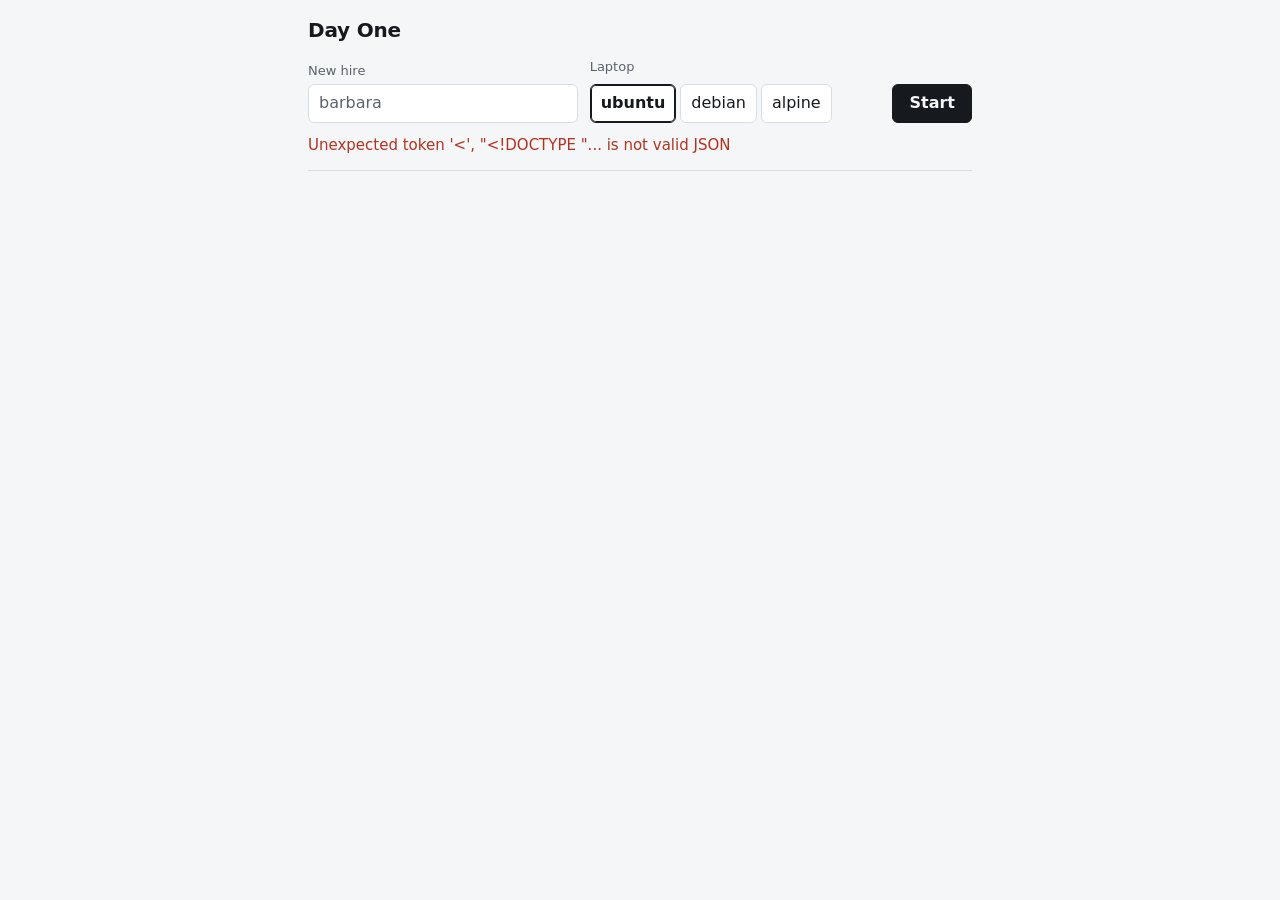
==== web/index.html @ 6fa5296d "feat(web): add live run page, resumable SSE, and API tests against Atlas" ====
<!doctype html>
<html lang="en">
<head>
  <meta charset="utf-8">
  <meta name="viewport" content="width=device-width, initial-scale=1">
  <title>Day One</title>
  <link rel="stylesheet" href="style.css">
  <script type="module" src="app.js"></script>
</head>
<body>
  <header class="top">
    <h1>Day One</h1>
    <nav class="hires" aria-label="Hires" id="hires"></nav>
  </header>

  <form class="start" id="start">
    <label class="field">
      <span>New hire</span>
      <input id="hire-name" name="hire" list="hire-names" autocomplete="off" required pattern="[a-z]+" placeholder="barbara">
      <datalist id="hire-names"></datalist>
    </label>
    <fieldset class="machines">
      <legend>Laptop</legend>
      <label><input type="radio" name="machine" value="ubuntu" checked><span>ubuntu</span></label>
      <label><input type="radio" name="machine" value="debian"><span>debian</span></label>
      <label><input type="radio" name="machine" value="alpine"><span>alpine</span></label>
    </fieldset>
    <button type="submit" class="primary">Start</button>
    <p class="form-error" id="form-error" role="alert" hidden></p>
  </form>

  <main class="run" id="run" hidden>
    <section class="run-head" aria-live="polite">
      <div class="run-title">
        <h2 id="run-hire"></h2>
        <p id="run-state" class="run-state"></p>
      </div>
      <button type="button" id="resume" class="secondary" hidden>Resume</button>
    </section>
    <p class="notice" id="notice" hidden></p>
    <ol class="steps" id="steps"></ol>
    <section class="compare" id="compare" aria-label="Hire 1 compared with this hire"></section>
    <section class="terminal" aria-label="Terminal">
      <pre id="terminal"></pre>
    </section>
  </main>

  <p class="empty" id="empty" hidden>No runs in Atlas yet. Type a hire's name, pick their laptop and press Start.</p>
</body>
</html>
---- web/style.css ----
:root {
  --surface: #f5f6f7;
  --raised: #ffffff;
  --ink: #16191d;
  --muted: #5b636d;
  --rule: #d9dde2;
  --focus: #2f5fd0;
  /* status colours follow intern_overlay.js: green = memory, amber = reasoning, red = moved/failed */
  --verified: #16191d;
  --skipped: #6a727c;
  --memory: #157347;
  --reasoning: #9a5b00;
  --stale: #b4321f;
  --failed: #b4321f;
  --pending: #2f5fd0;
  --memory-wash: #e3f2ea;
  --reasoning-wash: #f8ecd6;
  --stale-wash: #f9e3df;
  --pending-wash: #e4ebfa;
  --terminal-bg: #15181c;
  --terminal-ink: #d7dce2;
  --terminal-dim: #8a939e;
  --ease-out: cubic-bezier(0.23, 1, 0.32, 1);
  --sans: ui-sans-serif, -apple-system, "SF Pro Text", "Segoe UI", system-ui, sans-serif;
  --mono: ui-monospace, "SF Mono", "JetBrains Mono", Menlo, monospace;
  color-scheme: light dark;
}

@media (prefers-color-scheme: dark) {
  :root {
    --surface: #121418;
    --raised: #1a1d22;
    --ink: #e8ebee;
    --muted: #9aa3ad;
    --rule: #2c3138;
    --focus: #7ea2ff;
    --verified: #e8ebee;
    --skipped: #8b939d;
    --memory: #4cc38a;
    --reasoning: #e4a23c;
    --stale: #f07a66;
    --failed: #f07a66;
    --pending: #7ea2ff;
    --memory-wash: #15301f;
    --reasoning-wash: #33260f;
    --stale-wash: #3a1d18;
    --pending-wash: #1b2540;
    --terminal-bg: #0c0e11;
  }
}

* { box-sizing: border-box; }

[hidden] { display: none !important; }

html { font-size: 16px; }

body {
  margin: 0 auto;
  max-width: 44rem;
  padding: 1rem 1.25rem 1.25rem;
  background: var(--surface);
  color: var(--ink);
  font: 400 1rem/1.4 var(--sans);
  font-variant-numeric: tabular-nums;
  min-height: 100dvh;
  display: flex;
  flex-direction: column;
  gap: 0.875rem;
}

:focus-visible { outline: 2px solid var(--focus); outline-offset: 2px; }

h1, h2, p { margin: 0; }

.top {
  display: flex;
  align-items: baseline;
  justify-content: space-between;
  gap: 1rem;
  flex-wrap: wrap;
}

h1 { font-size: 1.25rem; font-weight: 700; letter-spacing: -0.01em; }

.hires { display: flex; gap: 0.25rem; flex-wrap: wrap; }

.hires a {
  color: var(--muted);
  text-decoration: none;
  padding: 0.25rem 0.5rem;
  border-radius: 6px;
  font-size: 0.9375rem;
}
.hires a[aria-current="page"] { color: var(--ink); background: var(--raised); box-shadow: inset 0 0 0 1px var(--rule); font-weight: 600; }
@media (hover: hover) and (pointer: fine) { .hires a:hover { color: var(--ink); } }

/* Start form: one row */
.start {
  display: flex;
  align-items: flex-end;
  gap: 0.75rem;
  flex-wrap: wrap;
  padding-bottom: 0.875rem;
  border-bottom: 1px solid var(--rule);
}

.field { display: grid; gap: 0.25rem; flex: 1 1 9rem; }
.field span, .machines legend { font-size: 0.8125rem; color: var(--muted); }

input[type="text"], input:not([type]) , #hire-name {
  font: inherit;
  color: var(--ink);
  background: var(--raised);
  border: 1px solid var(--rule);
  border-radius: 6px;
  padding: 0.4375rem 0.625rem;
  width: 100%;
}
#hire-name::placeholder { color: var(--muted); }

.machines { border: 0; padding: 0; margin: 0; display: flex; flex-wrap: wrap; gap: 0.25rem; }
.machines legend { padding: 0; margin-bottom: 0.25rem; float: left; width: 100%; }
.machines label span {
  display: inline-block;
  padding: 0.4375rem 0.625rem;
  border: 1px solid var(--rule);
  border-radius: 6px;
  background: var(--raised);
  cursor: pointer;
}
.machines input { position: absolute; opacity: 0; pointer-events: none; }
.machines input:checked + span { border-color: var(--ink); box-shadow: inset 0 0 0 1px var(--ink); font-weight: 600; }
.machines input:focus-visible + span { outline: 2px solid var(--focus); outline-offset: 2px; }

button {
  font: inherit;
  font-weight: 600;
  border-radius: 6px;
  padding: 0.4375rem 1rem;
  cursor: pointer;
  transition: transform 140ms var(--ease-out);
}
button:active { transform: scale(0.97); }
button:disabled { opacity: 0.5; cursor: default; transform: none; }
.primary { background: var(--ink); color: var(--surface); border: 1px solid var(--ink); }
.secondary { background: var(--raised); color: var(--ink); border: 1px solid var(--rule); }

.form-error { flex-basis: 100%; color: var(--failed); font-size: 0.9375rem; }

/* Run */
.run { display: flex; flex-direction: column; gap: 0.75rem; flex: 1; min-height: 0; }

.run-head { display: flex; justify-content: space-between; align-items: center; gap: 1rem; }
.run-title { display: flex; align-items: baseline; gap: 0.75rem; flex-wrap: wrap; }
h2 { font-size: 1.375rem; font-weight: 700; letter-spacing: -0.01em; }
.run-state { color: var(--muted); }
.run-state[data-state="running"] { color: var(--pending); }
.run-state[data-state="stopped"] { color: var(--stale); font-weight: 600; }
.run-state[data-state="failed"] { color: var(--failed); font-weight: 600; }
.recorded { color: var(--muted); font-style: italic; }

.notice {
  padding: 0.5rem 0.75rem;
  border-radius: 6px;
  background: var(--stale-wash);
  color: var(--stale);
  font-weight: 600;
}
.notice[data-kind="resume"] { background: var(--pending-wash); color: var(--pending); }

/* Steps: one row per step, status word on the right, evidence underneath */
.steps { list-style: none; margin: 0; padding: 0; border-top: 1px solid var(--rule); }

.step {
  display: grid;
  grid-template-columns: 1fr auto;
  column-gap: 1rem;
  padding: 0.3125rem 0.5rem 0.3125rem 0.75rem;
  border-bottom: 1px solid var(--rule);
  border-left: 3px solid transparent;
  transition: background-color 900ms ease;
}
.step-title { font-weight: 500; }
.step-status { font-weight: 600; text-align: right; white-space: nowrap; }
.step-runs { grid-column: 2; text-align: right; font-size: 0.8125rem; font-weight: 600; color: var(--muted); }
.step-line {
  grid-column: 1;
  font: 0.8125rem/1.35 var(--mono);
  color: var(--muted);
  overflow-wrap: anywhere;
}
.step-note { grid-column: 1 / -1; font-size: 0.875rem; font-weight: 600; }

.step[data-status="not_started"] .step-title { color: var(--muted); }
.step[data-status="not_started"] .step-status { color: var(--muted); font-weight: 400; }
.step[data-status="pending"], .step[data-checking] { border-left-color: var(--pending); }
.step[data-status="pending"] .step-status, .step[data-checking] .step-status { color: var(--pending); }
.step[data-status="verified"] { border-left-color: var(--verified); }
.step[data-status="skipped"] { border-left-color: var(--skipped); }
.step[data-status="skipped"] .step-status { color: var(--skipped); }
.step[data-status="fixed_from_memory"] { border-left-color: var(--memory); }
.step[data-status="fixed_from_memory"] .step-status { color: var(--memory); }
.step[data-status="fixed_by_reasoning"] { border-left-color: var(--reasoning); }
.step[data-status="fixed_by_reasoning"] .step-status { color: var(--reasoning); }
.step[data-status="stale"] { border-left-color: var(--stale); }
.step[data-status="stale"] .step-status { color: var(--stale); }
.step[data-status="failed"] { border-left-color: var(--failed); }
.step[data-status="failed"] .step-status { color: var(--failed); }

.step-note[data-kind="memory"], .step-note[data-kind="locator"] { color: var(--memory); }
.step-note[data-kind="reasoning"], .step-note[data-kind="locating"] { color: var(--reasoning); }
.step-note[data-kind="error"], .step-note[data-kind="moved"], .step-note[data-kind="drift"] { color: var(--stale); }

/* One motion: the row that just changed status is washed in its colour, then settles. */
.step[data-changed] { transition: none; background: var(--pending-wash); }
.step[data-changed][data-status="fixed_from_memory"] { background: var(--memory-wash); }
.step[data-changed][data-status="fixed_by_reasoning"] { background: var(--reasoning-wash); }
.step[data-changed][data-status="stale"], .step[data-changed][data-status="failed"] { background: var(--stale-wash); }

.compare { display: grid; gap: 0.125rem; font-size: 0.9375rem; }
.compare p:first-child { color: var(--muted); }
.compare strong { font-weight: 600; color: var(--ink); }

.terminal {
  flex: 1 1 10rem;
  min-height: 10rem;
  background: var(--terminal-bg);
  border-radius: 8px;
  overflow: hidden;
  display: flex;
}
.terminal pre {
  margin: 0;
  padding: 0.625rem 0.75rem;
  width: 100%;
  max-height: 22rem;
  overflow: auto;
  color: var(--terminal-ink);
  font: 0.8125rem/1.45 var(--mono);
  white-space: pre-wrap;
  overflow-wrap: anywhere;
}
.terminal .command { color: #ffffff; font-weight: 600; }
.terminal .placeholder { color: var(--terminal-dim); }

.empty { color: var(--muted); padding: 2rem 0; }

@media (prefers-reduced-motion: reduce) {
  .step { transition: none; }
  button { transition: none; }
  button:active { transform: none; }
}
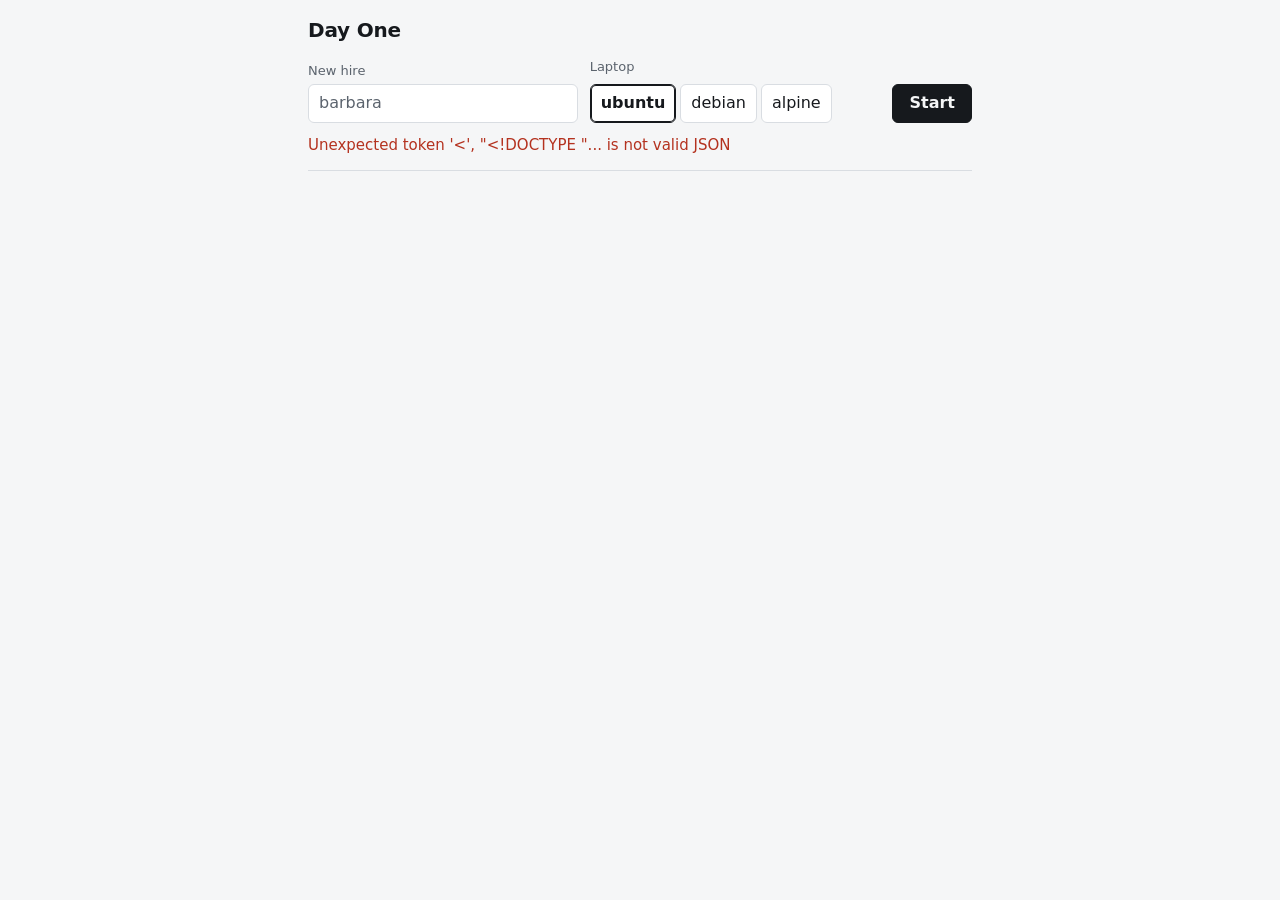
==== commit cc3ed595: "fix(api): match engine reconcile semantics and QA's number definitions Fixes from memory and LLM cal" ====
--- a/web/index.html
+++ b/web/index.html
@@ -37,7 +37,7 @@
       </div>
       <button type="button" id="resume" class="secondary" hidden>Resume</button>
     </section>
-    <p class="notice" id="notice" hidden></p>
+    <ul class="notices" id="notices"></ul>
     <ol class="steps" id="steps"></ol>
     <section class="compare" id="compare" aria-label="Hire 1 compared with this hire"></section>
     <section class="terminal" aria-label="Terminal">
--- a/web/style.css
+++ b/web/style.css
@@ -160,14 +160,11 @@
 .run-state[data-state="failed"] { color: var(--failed); font-weight: 600; }
 .recorded { color: var(--muted); font-style: italic; }
 
-.notice {
-  padding: 0.5rem 0.75rem;
-  border-radius: 6px;
-  background: var(--stale-wash);
-  color: var(--stale);
-  font-weight: 600;
-}
-.notice[data-kind="resume"] { background: var(--pending-wash); color: var(--pending); }
+.notices { list-style: none; margin: 0; padding: 0; display: grid; gap: 0.25rem; font-weight: 600; }
+.notices:empty { display: none; }
+.notices li { padding-left: 0.75rem; border-left: 3px solid currentColor; }
+.notices [data-kind="drift"] { color: var(--stale); }
+.notices [data-kind="resume"], .notices [data-kind="readme"] { color: var(--pending); }
 
 /* Steps: one row per step, status word on the right, evidence underneath */
 .steps { list-style: none; margin: 0; padding: 0; border-top: 1px solid var(--rule); }
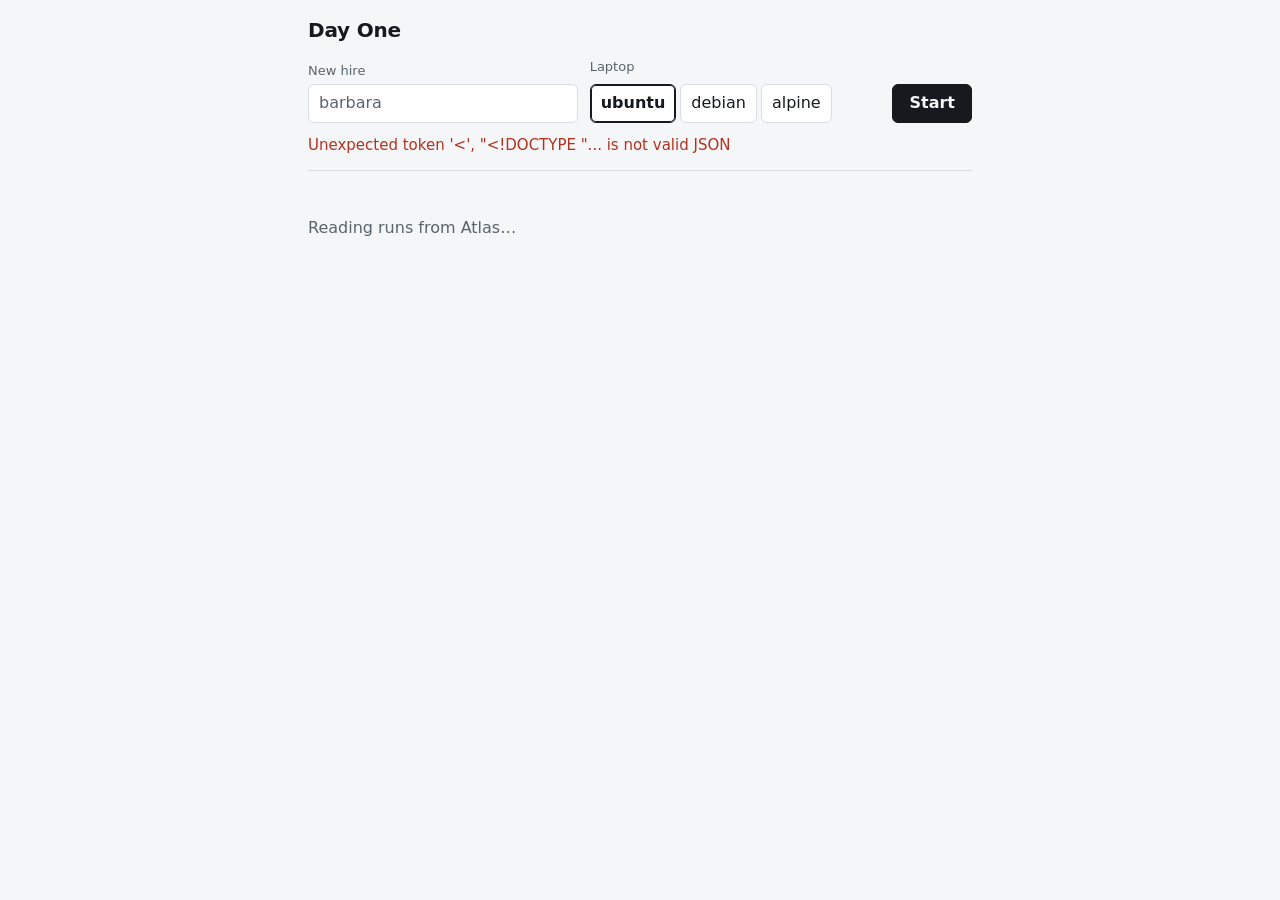
==== commit 5fb9120e: "fix(web): show a loading line while runs are read from Atlas" ====
--- a/web/index.html
+++ b/web/index.html
@@ -45,6 +45,6 @@
     </section>
   </main>
 
-  <p class="empty" id="empty" hidden>No runs in Atlas yet. Type a hire's name, pick their laptop and press Start.</p>
+  <p class="empty" id="empty">Reading runs from Atlas…</p>
 </body>
 </html>
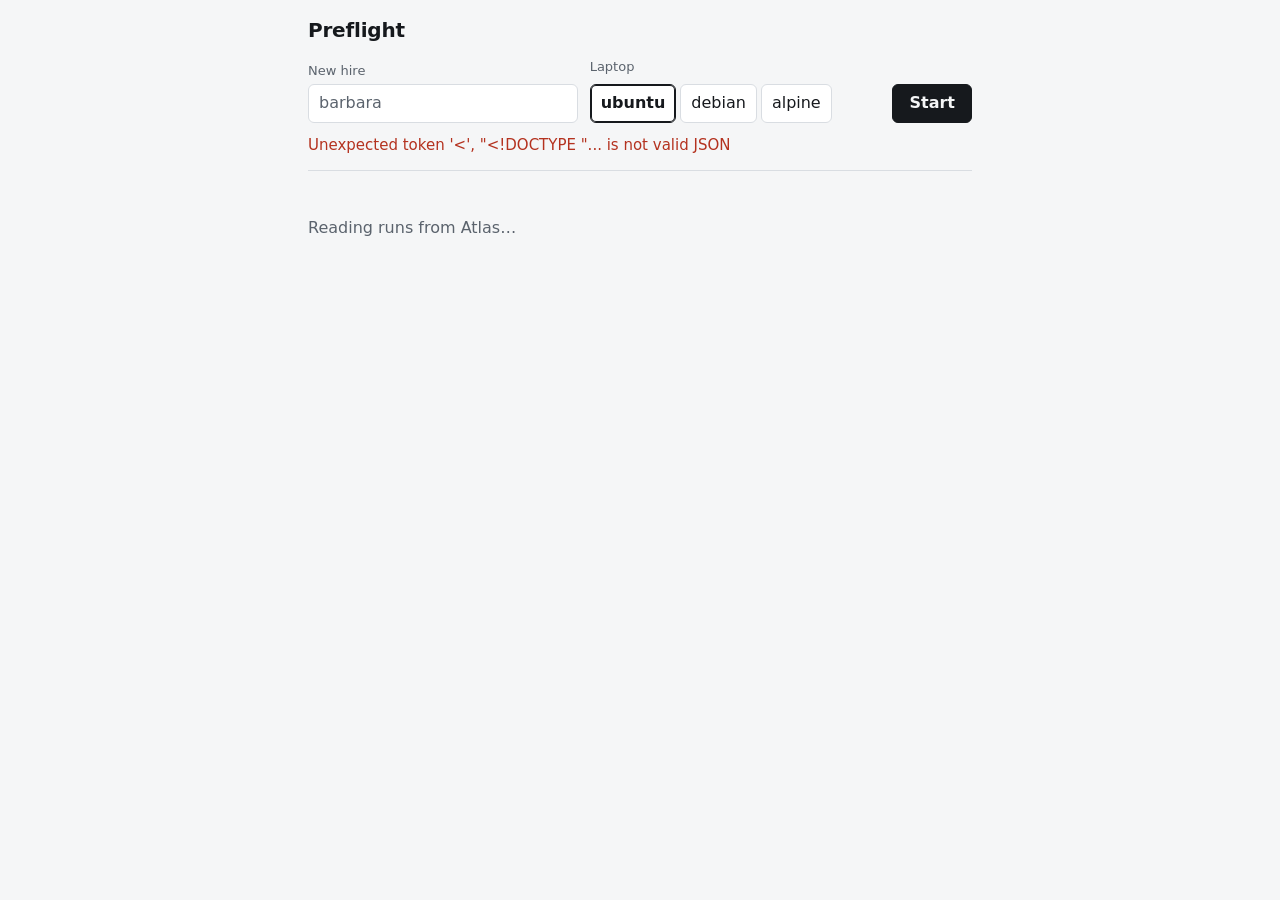
==== commit 10a48689: "chore: rename the product to Preflight (internal dayone identifiers unchanged)" ====
--- a/web/index.html
+++ b/web/index.html
@@ -3,13 +3,13 @@
 <head>
   <meta charset="utf-8">
   <meta name="viewport" content="width=device-width, initial-scale=1">
-  <title>Day One</title>
+  <title>Preflight</title>
   <link rel="stylesheet" href="style.css">
   <script type="module" src="app.js"></script>
 </head>
 <body>
   <header class="top">
-    <h1>Day One</h1>
+    <h1>Preflight</h1>
     <nav class="hires" aria-label="Hires" id="hires"></nav>
   </header>
 
@@ -39,7 +39,7 @@
     </section>
     <ul class="notices" id="notices"></ul>
     <ol class="steps" id="steps"></ol>
-    <section class="compare" id="compare" aria-label="Hire 1 compared with this hire"></section>
+    <section class="compare" id="compare" aria-label="Every hire's run compared"></section>
     <section class="terminal" aria-label="Terminal">
       <pre id="terminal"></pre>
     </section>
--- a/web/style.css
+++ b/web/style.css
@@ -187,7 +187,17 @@
   color: var(--muted);
   overflow-wrap: anywhere;
 }
-.step-note { grid-column: 1 / -1; font-size: 0.875rem; font-weight: 600; }
+.step-note {
+  grid-column: 1 / -1;
+  font-size: 0.875rem;
+  font-weight: 600;
+  /* Reasoned fixes can be long command chains; two lines is enough to read from the back of the room. */
+  display: -webkit-box;
+  -webkit-box-orient: vertical;
+  -webkit-line-clamp: 2;
+  line-clamp: 2;
+  overflow: hidden;
+}
 
 .step[data-status="not_started"] .step-title { color: var(--muted); }
 .step[data-status="not_started"] .step-status { color: var(--muted); font-weight: 400; }
@@ -216,7 +226,8 @@
 .step[data-changed][data-status="stale"], .step[data-changed][data-status="failed"] { background: var(--stale-wash); }
 
 .compare { display: grid; gap: 0.125rem; font-size: 0.9375rem; }
-.compare p:first-child { color: var(--muted); }
+.compare p { color: var(--muted); }
+.compare p[data-current] { color: var(--ink); }
 .compare strong { font-weight: 600; color: var(--ink); }
 
 .terminal {
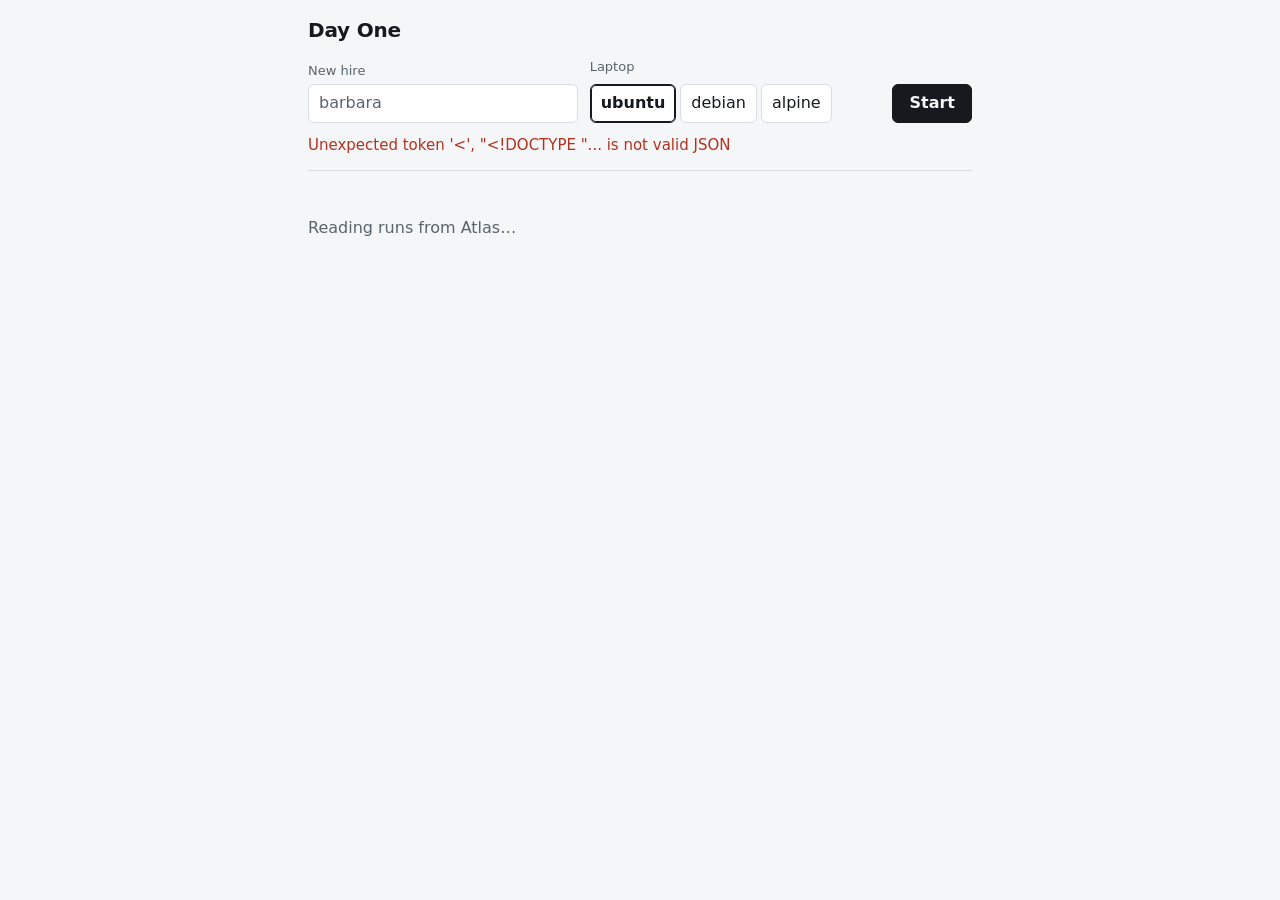
==== commit c055cb16: "chore: rename the product back to Day One" ====
--- a/web/index.html
+++ b/web/index.html
@@ -3,13 +3,13 @@
 <head>
   <meta charset="utf-8">
   <meta name="viewport" content="width=device-width, initial-scale=1">
-  <title>Preflight</title>
+  <title>Day One</title>
   <link rel="stylesheet" href="style.css">
   <script type="module" src="app.js"></script>
 </head>
 <body>
   <header class="top">
-    <h1>Preflight</h1>
+    <h1>Day One</h1>
     <nav class="hires" aria-label="Hires" id="hires"></nav>
   </header>
 
